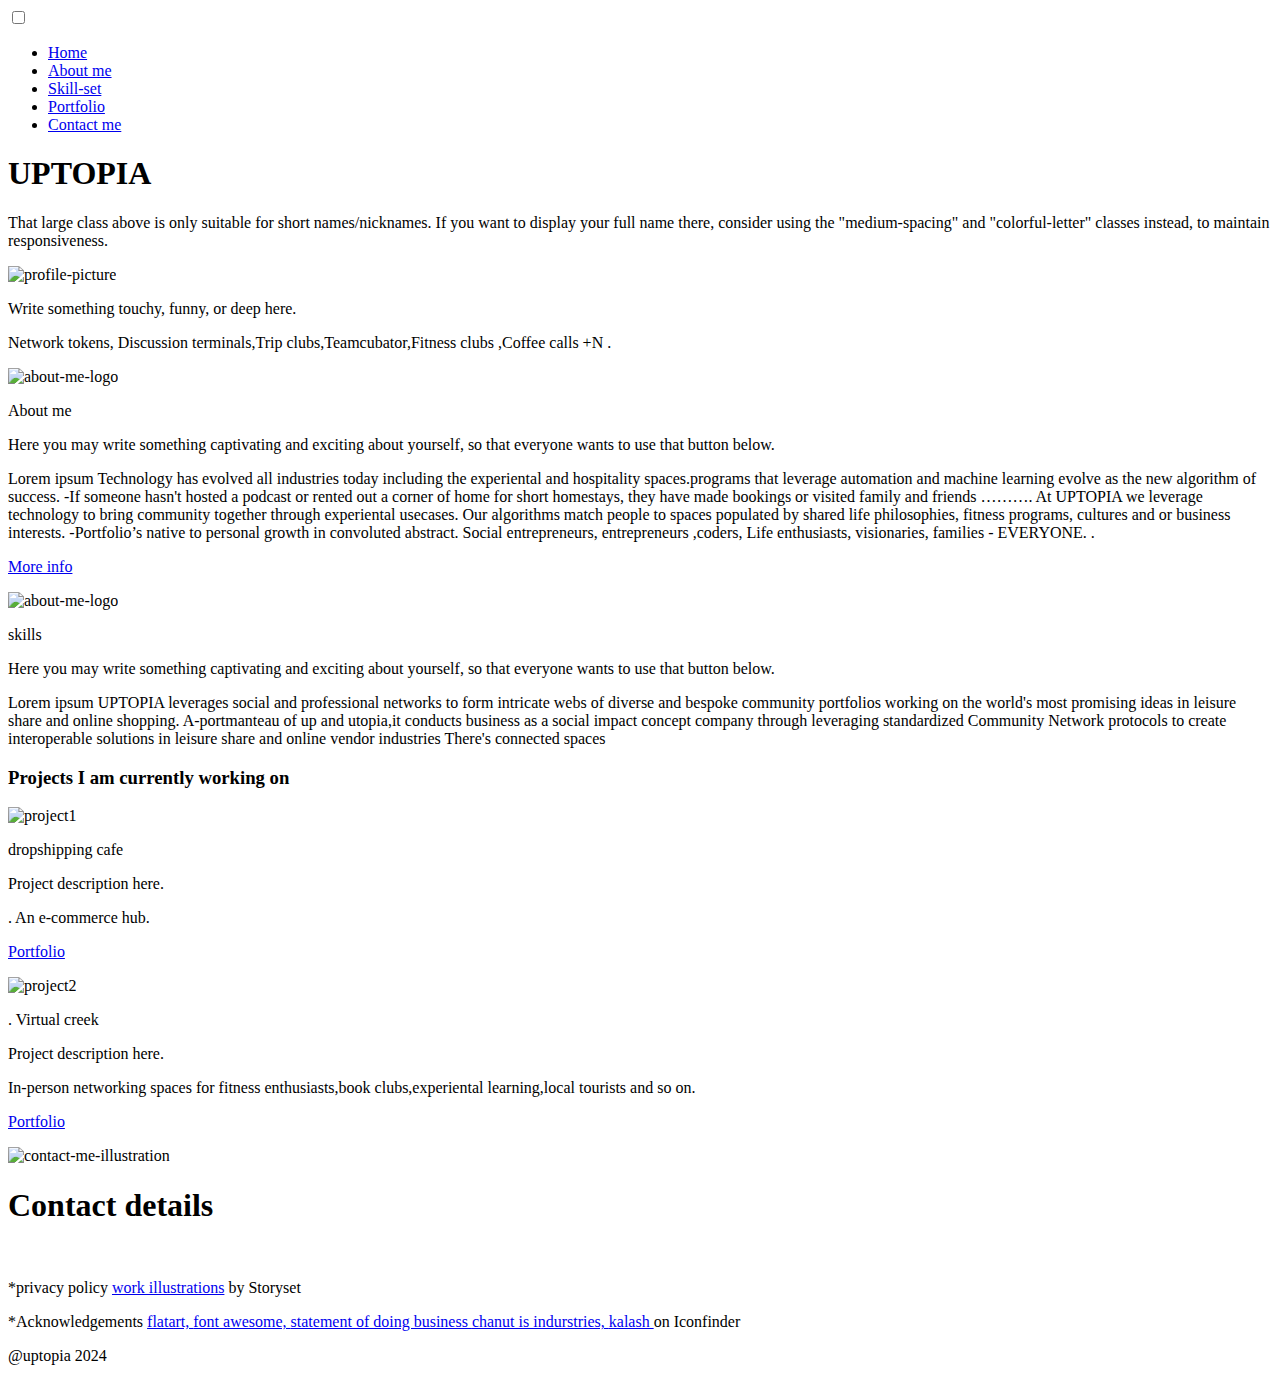
==== index.html @ 45213cc1 "Update index.html" ====
<!DOCTYPE html>
<html lang="en">

<head>
    <meta charset="UTF-8">
    <meta name="viewport" content="width=device-width, initial-scale=1.0">
    <!-- Review this part and modify it to your liking -->
    <meta name="description" content="Sample text for portfolio template meta tag">
    <meta name="keywords" content="Sample text for portfolio template meta tag">
    <meta name="author" content="Sample text for portfolio template meta tag">
    <title>My portfolio website</title>
    <!-- Adding favicon for older and modern browsers,
        It is best to add favicon to the main folder, 
        I used an only ico converter for best result,
        Do not forget to clear you cache to see the changes -->
    <link rel="shortcut icon" type="image/x-icon" href="favicon.ico">
    <link rel="icon" type="image/x-icon" href="favicon.ico">
    <link rel="stylesheet" type="text/css" href="style.css">
    <!-- font for the quote -->
    <link rel="preconnect" href="https://fonts.googleapis.com">
    <link rel="preconnect" href="https://fonts.gstatic.com" crossorigin>
    <link href="https://fonts.googleapis.com/css2?family=Covered+By+Your+Grace&display=swap" rel="stylesheet">
    <!-- font for the body -->
    <link rel="preconnect" href="https://fonts.googleapis.com">
    <link rel="preconnect" href="https://fonts.gstatic.com" crossorigin>
    <link href="https://fonts.googleapis.com/css2?family=Montserrat:wght@200&display=swap" rel="stylesheet">
    <link rel="preconnect" href="https://fonts.gstatic.com" crossorigin>
    <link href="https://fonts.googleapis.com/css2?family=Montserrat:wght@400&display=swap" rel="stylesheet">
    <!-- font for headings -->
    <link rel="preconnect" href="https://fonts.googleapis.com">
    <link rel="preconnect" href="https://fonts.gstatic.com" crossorigin>
    <link href="https://fonts.googleapis.com/css2?family=Oswald:wght@200&display=swap" rel="stylesheet">
    <link rel="preconnect" href="https://fonts.gstatic.com" crossorigin>
    <link href="https://fonts.googleapis.com/css2?family=Oswald:wght@400&display=swap" rel="stylesheet">
</head>

<body>
    <!-- navigation bar -->
    <nav class="sticky">
        <label for="drop" class="toggle" id="main-toggle">
            <span class="nav-icon"></span>
        </label>
        <input type="checkbox" id="drop">
        <ul class="main-nav">
            <li><a href="index.html">Home</a></li>
            <li><a href="about-me.html">About me</a></li>
            <li><a href="skill-set.html">Skill-set</a></li>
            <li><a href="portfolio.html">Portfolio</a></li>
            <li><a href="#contact-me">Contact me</a></li>
        </ul>
    </nav>

    <!-- introduction -->
    <header class="grid-system-2 w-900 padding">
        <section class="align-center">
            <h1 class="medium-spacing"> UPTOPIA </h1>
            <h1 class="large">    </h1>
            <p class="justify">That large class above is only suitable for short names/nicknames. If you want to display
                your full name there, consider using the "medium-spacing" and "colorful-letter" classes instead, to
                maintain responsiveness.</p>
        </section>
        <section class="center align-center">
            <img class="header-img max-width max-height" src="assets/profile-pic.png" alt="profile-picture">
        </section>
    </header>


    <!-- quote -->
    <article class="#023020">
        <p class="quote uppercase">Write something touchy, funny, or deep here.</p>
        <p>
Network tokens, Discussion terminals,Trip clubs,Teamcubator,Fitness clubs ,Coffee calls +N 
            .</p>
    </article>

    <!-- about me -->
    <!-- That about me png is something I've made for fun, it has a purple version too, feel free to use it or change it to anything else. -->
    <section class="wrapper">
        <section class="margin-auto">
            <img class="max-width max-height" src="assets/about-me.png" alt="about-me-logo">
        </section>
        <section class="justify align-center">
            <p class="bold">About me</p>
            <p>Here you may write something captivating and exciting about yourself, so that everyone wants to use that
                button below.</p>
            <p>Lorem ipsum  
Technology has evolved all industries today including the experiental  and hospitality spaces.programs that leverage automation and machine learning evolve as the new algorithm of success.

-If someone hasn't hosted a podcast or rented out a corner of home for short homestays, they have made bookings or  visited family and friends 
……….

At UPTOPIA we leverage  technology to bring community together through experiental usecases.

Our algorithms match people to spaces populated by shared life philosophies, fitness programs, cultures and or business interests.

-Portfolio’s native to personal growth  in convoluted abstract.

Social entrepreneurs, entrepreneurs ,coders, Life enthusiasts, visionaries, families -     EVERYONE.
. </p>
            <p class="padding-top"><a href="about-me.html" class="button-outline">More info</a></p>
        </section>
    </section>

    <!-- skills -->
    
        <section class="margin-auto">
            <img class="max-width max-height" src="assets/about-me.png" alt="about-me-logo">
        </section>
        <section class="justify align-center">
            <p class="bold">skills</p>
            <p>Here you may write something captivating and exciting about yourself, so that everyone wants to use that
                button below.</p>
            <p>Lorem ipsum UPTOPIA leverages social and professional networks to form  intricate webs of diverse and bespoke community portfolios working on the world's most promising ideas in leisure share and online shopping.
A-portmanteau of up and utopia,it conducts business as a social impact concept company through leveraging standardized Community Network protocols to create  interoperable solutions in leisure share and  online vendor industries 
There's  connected spaces </p>

    <!-- Projects -->
    <!-- If you have more projects you are working on at the moment, or just want to show more, double the whole section below without the title and you are good to go -->
    <section>
        <h3 class="main-title center padding">Projects I am currently working on</h3>
    </section>
    <section class="wrapper">
        <section class="column card justify flex">
            <img class="box" src="assets/project1.png" alt="project1">
            <p class="padding bold center">dropshipping cafe</p>
            <p>Project description here.</p>
            <p>.       An e-commerce hub.      </p>
            <p class="padding-top bottom"><a href="portfolio.html" class="button-outline">Portfolio</a></p>
        </section>
        <section class="column card justify flex">
            <img class="box" src="assets/project2.png" alt="project2">
            <p class="padding bold center">. Virtual creek </p>
            <p>Project description here.</p>
            <p>In-person networking spaces for fitness enthusiasts,book clubs,experiental learning,local tourists and so on.
                
                </p>
            <p class="padding-top bottom"><a href="portfolio.html" class="button-outline">Portfolio</a></p>
        </section>

    </section>

    <!-- contact me -->
    <!-- Five logo can be in one row, and if it still not enough, you can create another row, buy doubleing the "box-contact" section -->
    <section id="contact-me" class="grid-system-2 w-900 padding">
        <section class="margin-auto">
            <img class="max-width max-height" src="assets/Contact-me-img.png" alt="contact-me-illustration">
        </section>
        <section class="margin-auto align-center">
            <h1 class="medium-spacing center">Contact details<span></span></h1>
            <section class="box-contact margin-auto padding-top">
                <span>
                    <a href="https://www.linkedin.com/" target="_blank"><img class="logo" src="assets/linkedin.png"
                            alt=""></a>
                </span>
                <span>
                    <a href="https://github.com/" target="_blank"><img class="logo" src="assets/github.png" alt=""></a>
                </span>
                <span>
                    <a href="mailto:xy@gmail.com" target="_blank"><img class="logo" src="assets/email.png" alt=""></a>
                </span>
            </section>
        </section>
    </section>

    <!-- Additional information-->
    <!-- Here you can see the free resources I've used for the logos and illustrations. Do not forget to give credit to the creators of the free stuffs use may use additionally -->
    <section>
        <p class="small thanks justify w-900 padding-left">*privacy policy 
            <a class="link colorful-letter" href="https://storyset.com/work" target="_blank">work illustrations</a> by
            Storyset

        </p>
        <p class="small thanks justify w-900 padding-left">*Acknowledgements
            <span><a class="link colorful-letter" href="https://www.iconfinder.com/Flatart" target="_blank">flatart,
                </a></span>
            <span><a class="link colorful-letter" href="https://www.iconfinder.com/font-awesome" target="_blank">font
                    awesome, </a></span>
            <span><a class="link colorful-letter" href="https://www.iconfinder.com/fluent-designsystem"
                    target="_blank"> statement of doing business </a></span>
            <span><a class="link colorful-letter" href="https://www.iconfinder.com/Chanut-is" target="_blank">chanut is
                    indurstries, </a></span>
            <span><a class="link colorful-letter" href="https://www.iconfinder.com/Kalashnyk" target="_blank">kalash
                </a></span>
            on Iconfinder
        </p>
    </section>
    

    <!-- footer -->
    <!-- waits for you to take over! -->
    <footer>@uptopia 2024</footer>
</body>

</html>
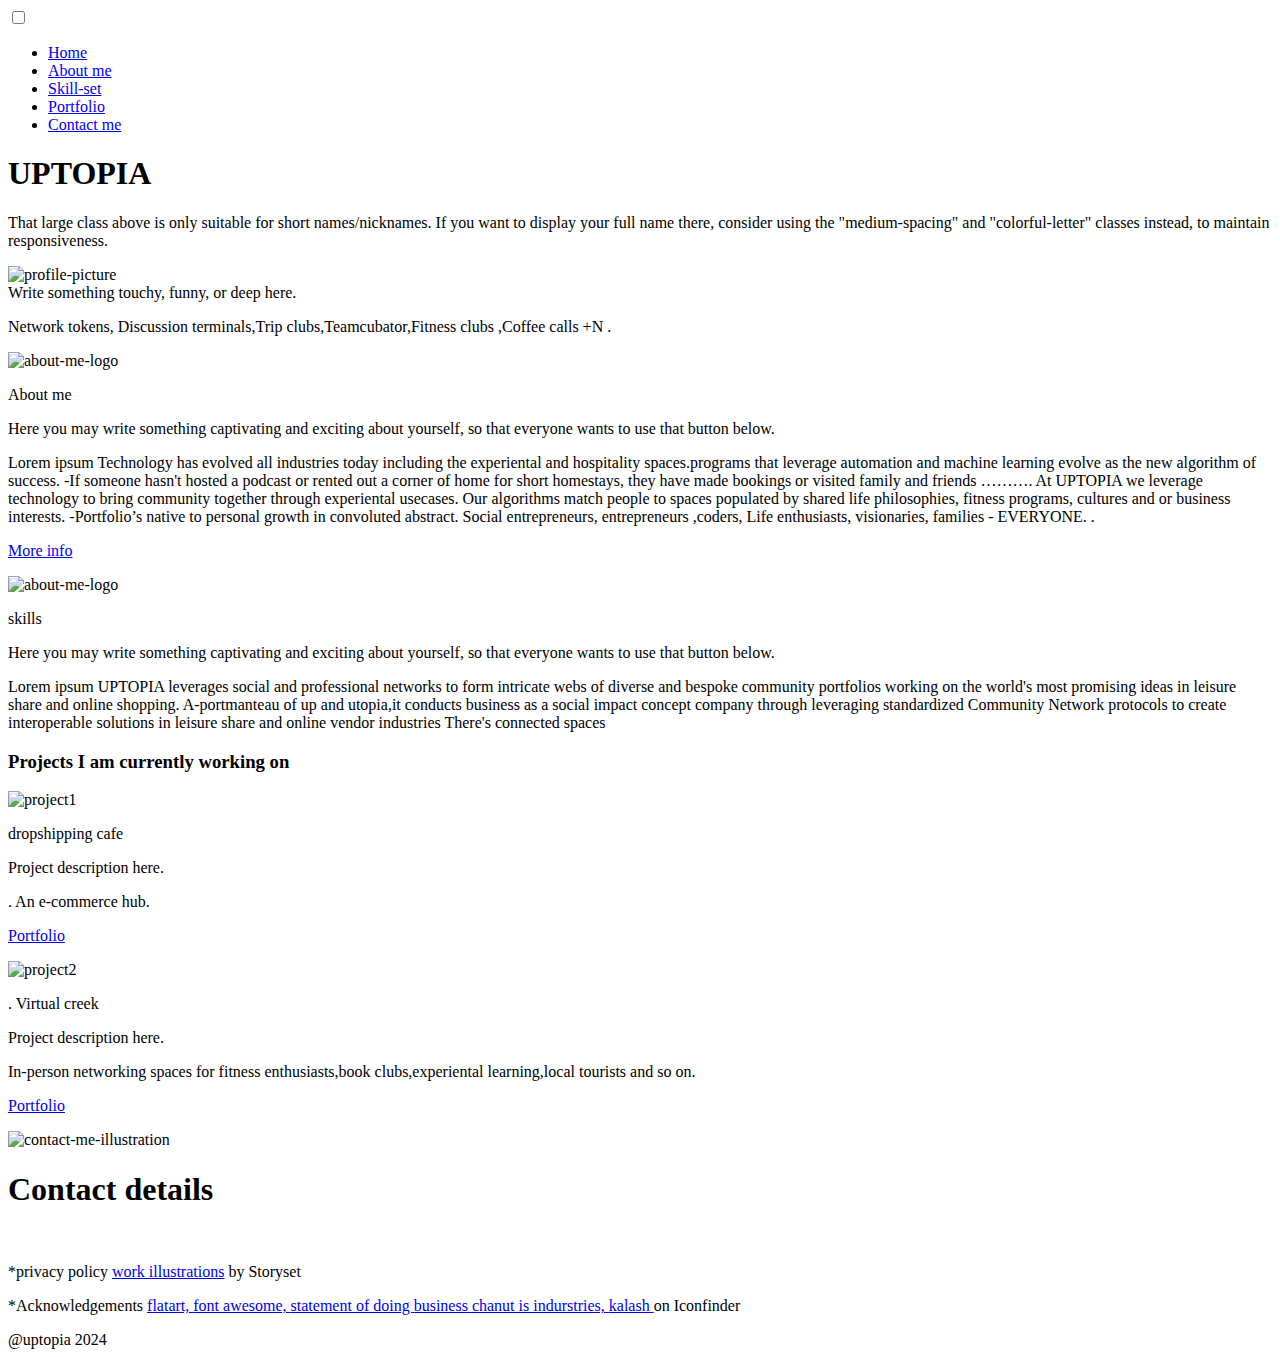
==== commit af7f30d1: "Update index.html" ====
--- a/index.html
+++ b/index.html
@@ -66,7 +66,7 @@
 
 
     <!-- quote -->
-    <article class="#023020">
+    <article class="green>
         <p class="quote uppercase">Write something touchy, funny, or deep here.</p>
         <p>
 Network tokens, Discussion terminals,Trip clubs,Teamcubator,Fitness clubs ,Coffee calls +N 
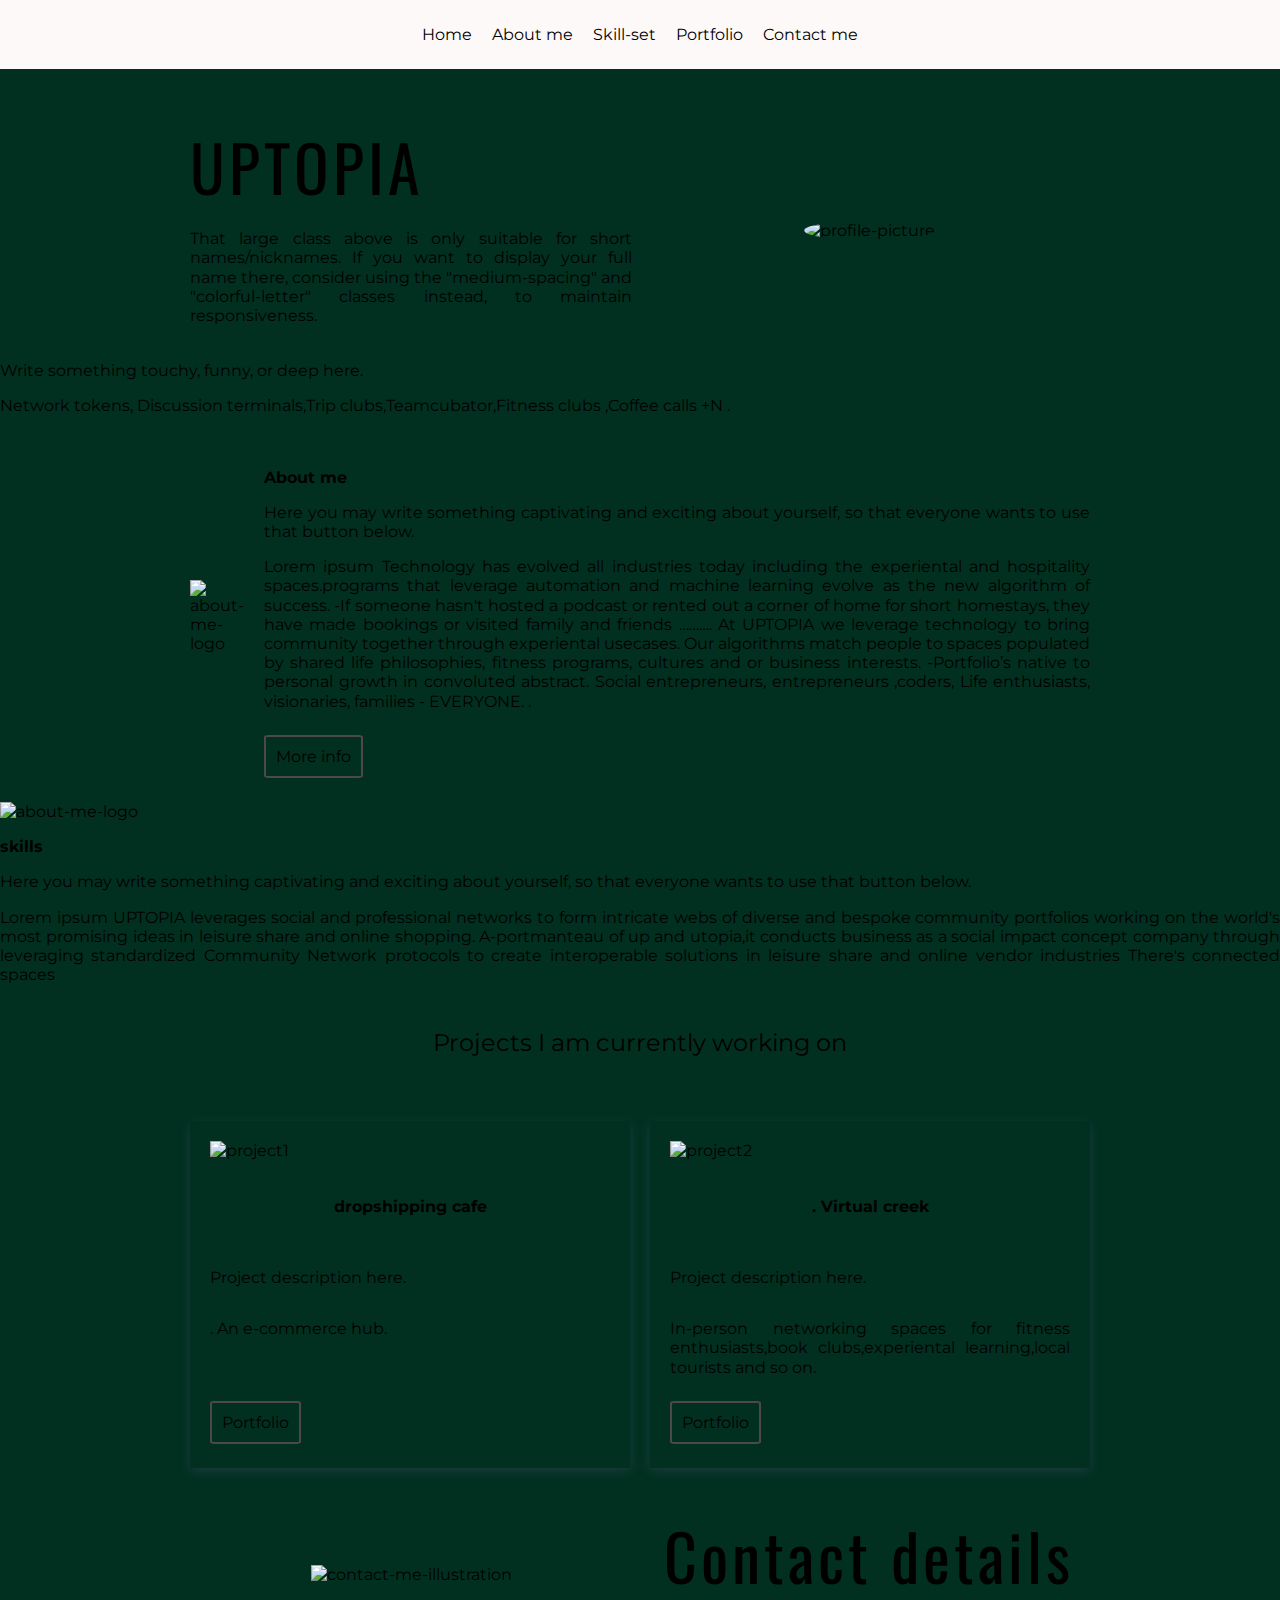
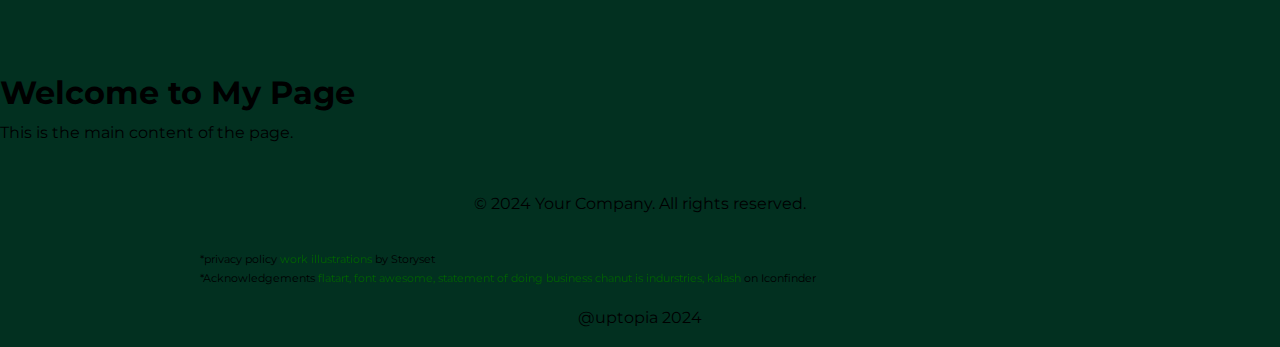
==== commit 7cab94a7: "Update index.html" ====
--- a/index.html
+++ b/index.html
@@ -162,6 +162,33 @@
         </section>
     </section>
 
+              
+
+<head>
+    <meta charset="UTF-8">
+    <meta name="viewport" content="width=device-width, initial-scale=1.0">
+    <title>Page with Footer</title>
+    <link rel="stylesheet" href="styles.css">
+</head>
+<body>
+
+    <!-- Content of the page -->
+    <div class="content">
+        <h1>Welcome to My Page</h1>
+        <p>This is the main content of the page.</p>
+    </div>
+
+    <!-- Grey Footer Section -->
+    <footer class="grey-bottom-section">
+        <p>&copy; 2024 Your Company. All rights reserved.</p>
+    </footer>
+
+</body>
+    </html>
+                        
+
+                
+
     <!-- Additional information-->
     <!-- Here you can see the free resources I've used for the logos and illustrations. Do not forget to give credit to the creators of the free stuffs use may use additionally -->
     <section>
--- a/style.css
+++ b/style.css
@@ -0,0 +1,755 @@
+/* BODY */
+html{
+    font-size: 100%;
+    line-height: 1.2rem;
+    /* text-size adjust is to maintain the text-size even when the users rotates their phone to landscape view */
+    -webkit-text-size-adjust: 100%;
+    /* Firefox supports only the android version and safari supports only the ios version at the moment according to MDN (2023)*/
+    -moz-text-size-adjust: 100%;
+    -ms-text-size-adjust: 100%;
+}
+
+body {
+    background-color:#023020;
+    font-family: 'Montserrat', Arial, sans-serif;
+    margin: 0px;
+}
+/*-------------------------------------------*/
+
+/* GENERAL */
+/* Fonts */
+.large{
+    font-weight: normal;
+    line-height: normal;
+    font-family: 'Oswald', Arial, sans-serif;
+    font-size: 5rem;
+    letter-spacing: 4px;
+    font-weight: bold;
+    text-transform: uppercase;
+    margin: 0px;  
+    background-image: linear-gradient(135deg, rgba(0, 100, 0)0%, rgb(255, 142, 134)60%);
+    background-clip: text;
+    -webkit-background-clip: text;
+    -webkit-text-fill-color: transparent;
+    word-wrap: break-word;
+}
+
+.medium-spacing{
+    font-weight: normal;
+    line-height: normal;
+    font-family: 'Oswald', Arial, sans-serif;
+    font-size: 4rem;
+    letter-spacing: 4px;
+    margin: 0px;
+}
+
+.medium-spacing-halfsize{
+    font-weight: normal;
+    line-height: normal;
+    font-family: 'Oswald', Arial, sans-serif;
+    font-size: 2rem;
+    letter-spacing: 4px;
+    margin: 0px;
+}
+
+.main-title-large{
+    font-weight: normal;
+    line-height: normal;
+    font-size: 3rem;
+}
+
+.main-title{
+    font-weight: normal;
+    line-height: normal;
+    font-size: 1.5rem;
+}
+
+.small{
+    font-weight: normal;
+    font-size: 0.7rem;
+}
+
+.quote{
+    font-family: 'Covered By Your Grace', cursive, sans-serif;
+    font-size: 1.5em;
+}
+
+.uppercase{
+    text-transform: uppercase;
+}
+
+.italic{
+    font-style: italic;
+}
+
+.bold{
+    font-weight: bold;
+}
+
+.colorful-letter{
+    background-image: linear-gradient(135deg, rgb(0, 100, 0)0%, rgb(0,100, 0)6%);
+    background-clip: text;
+    -webkit-background-clip: text;
+    -webkit-text-fill-color: transparent;
+}
+
+/* Background colors */
+.#023020{
+    background-color: rgba(0, 100, 0, 0.3);
+    margin: 20px auto;
+    padding: 20px;
+    text-align: center;
+}
+
+.#023020{
+    background-color: #023020;
+    margin: 20px auto;
+    padding: 20px;
+    text-align: center;
+}
+
+/* Setting alignments and sizing */
+/* for the flexbox */
+.wrapper{
+    max-width: 900px;
+    margin: auto;
+    padding: 20px;
+    display: flex;
+    gap: 20px 20px;
+}
+
+.column{
+    flex: 50%;
+}
+
+.w-900{
+    max-width: 900px;
+    margin: auto;
+}
+
+/* for the grid system */
+.grid-system-2{
+    display: grid;
+    grid-template-columns: repeat(2, 1fr);
+    gap: 1rem;
+}
+
+.grid-system-4{
+    display: grid;
+    grid-template-columns: repeat(auto-fill, minmax(200px, 1fr));
+    gap: 1rem;
+}
+
+/* other */
+.max-width{
+    max-width: 450px;
+}
+
+.max-height{
+    max-height: 350px;
+}
+
+.align-center{
+    align-self: center;
+}
+
+.justify-content{
+    justify-content: right;
+}
+
+.justify{
+    text-align: justify;
+}
+
+.center{
+    text-align: center;
+}
+
+.padding{
+    padding: 20px;
+}
+
+.padding-top{
+    padding-top: 20px;
+}
+
+.padding-right{
+    padding-right: 20px;
+}
+
+.padding-bottom{
+    padding-bottom: 20px;
+}
+
+.padding-left{
+    padding-left: 20px;
+}
+
+.margin-auto{
+    margin: auto;
+}
+
+.margin-trbl10{
+    margin: 10px;
+}
+
+/* for sticky bottom button */
+.flex{
+    display: flex;
+    flex-direction: column;
+}
+
+.bottom{
+    align-self: flex-start;
+    margin-top: auto;
+}
+
+/* Miscellaneous */
+.button{
+    background-color:;
+    padding: 10px;
+    text-decoration: none;
+    border-radius: 5%;
+    color: black;
+}
+
+/* I only used button-outline on this project, but you may like the other one more */
+.button-outline{
+    border: 2px solid  rgba(253, 129, 187, 0.3);
+    padding: 10px;
+    text-decoration: none;
+    border-radius: 5%;
+    color: black;
+}
+
+.link{
+    text-decoration: none;
+}
+
+/* I had to double this code, because of the :hover and :active on link above */
+.link-no-scale{
+    text-decoration: none;
+}
+
+.no-padding-list-item{
+    padding-left: 0;
+}
+
+.padding-list-10{
+    padding: 10px;
+}
+
+.no-bullet-list{
+    list-style-type: none;
+}
+/* ---------------------------------- */
+
+/* ANIMATIONS AND OTHER BEAUTIES */
+.button-outline:hover, .button-outline:active{
+    border: 2px solid  rgba(253, 129, 187, 0.3);
+    background-color: rgba(253, 129, 187, 0.6);
+    padding: 10px;
+    text-decoration: none;
+    border-radius: 5%;
+    color: rgb(255, 255, 255);
+    transition: background-color 1s ease, color 1s ease;
+}
+
+.link:hover, .link:active{
+    font-size: 1.2rem;
+    transform: scale(1.5);
+    transition: 1s ease-in-out;
+    /* second solution: */
+    /* font-size: 1.2rem; 
+    transition: font-size 2s ease-in-out;  */
+}
+
+.progress-bar:hover, .progress-bar:active {
+    box-shadow: 5px 5px 5px #cdadcd;
+    transition: box-shadow 1s ease;
+}
+
+/* ---------------------------------- */
+
+/* NAV */
+nav {
+    margin-bottom: 30px;
+}
+
+.main-nav{
+    background-color: rgb(253, 249, 249);
+    display: flex;
+    list-style-type: none;
+    justify-content: center;
+    padding: 20px;
+    margin: 0px;
+}
+
+.main-nav li {
+    padding: 5px 10px;
+}
+
+.main-nav li a {
+    color: #000000;
+    text-decoration: none;
+}
+
+.main-nav li a:hover {
+    color: rgb(254, 175, 210);
+    text-decoration: none;
+    font-weight: bold;
+}
+
+.sticky {
+    position: -webkit-sticky; /* for Safari */
+    position: sticky;
+    top: 0;
+    align-self: flex-start; /* <-- this is the fix */
+}
+
+/* Nav-icon */
+.toggle, #drop{
+    display: none;
+}
+
+#main-toggle{
+    border: 1px solid #df36854d;
+    float: right;
+    padding: 20px;
+    /* position: relative; */
+    user-select: none;
+}
+
+.nav-icon{
+    background-color: #df36854d;
+    display: block;
+    height: 3px;
+    width: 10px;
+    position: relative;
+}
+
+.nav-icon::before,
+.nav-icon::after{
+    background-color: #df36854d;
+    content: "";
+    display: block;
+    height: 100%;
+    width: 100%;
+    position: absolute;
+}
+
+.nav-icon::before{
+    top: 5px;
+}
+
+.nav-icon::after{
+    top: -5px;
+}
+/* ---------------------------------- */
+
+/* FOOTER */
+footer{
+    color: #000000;
+    text-align: center;
+    padding: 20px 0px;
+}
+/* ---------------------------------- */
+
+/* INTRODUCTION */
+.header-img{
+    border-radius: 70%;
+}
+/* ---------------------------------- */
+
+/* ARTICLE */
+/* Everything here is made with general classes. Find them in the GENERAL section */
+/* ---------------------------------- */
+
+/* ABOUT ME */
+/* Everything here is made with general classes. Find them in the GENERAL section */
+/* ---------------------------------- */
+
+/* SKILLS */
+.skills {
+    list-style: none;
+    text-transform: uppercase;
+}
+
+.progress-bar {
+    background-color: #353b48;
+    display: block;
+    height: 10px;
+    border-radius: 20px;
+}
+
+.progress-bar span {
+    height: 10px;
+    float: left;
+    background: linear-gradient(135deg, rgb(250, 113, 283)0%, rgb(255, 142, 134)60%);
+    border-radius: 20px;
+    -webkit-background: linear-gradient(135deg, rgb(250, 113, 283) 0%, rgb(255, 142, 134) 60%);
+    -webkit-border-radius: 20px;
+}
+
+.html {
+    width: 90%;
+    animation: html 3s;
+}
+
+.css {
+    width: 75%;
+    animation: css 3s;
+}
+
+.javascript {
+    width: 63%;
+    animation: javascript 3s;
+}
+
+.php {
+    width: 54%;
+    animation: php 3s;
+}
+
+.comm-adapt {
+    width: 90%;
+    animation: comm-adapt 3s;
+}
+
+.team-player {
+    width: 85%;
+    animation: team-player 3s;
+}
+
+.problem-solving {
+    width: 82%;
+    animation: problem-solving 3s;
+}
+
+.open-minded {
+    width: 75%;
+    animation: open-minded 3s;
+}
+
+@keyframes html {
+    0% {
+        width: 0%;
+    }
+    100% {
+        width: 90%;
+    }
+}
+
+@keyframes css {
+    0% {
+        width: 0%;
+    }
+    100% {
+        width: 75%;
+    }
+}
+
+@keyframes javascript {
+    0% {
+        width: 0%;
+    }
+    100% {
+        width: 63%;
+    }
+}
+
+@keyframes php {
+    0% {
+        width: 0%;
+    }
+    100% {
+        width: 54%;
+    }
+}
+
+@keyframes comm-adapt {
+    0% {
+        width: 0%;
+    }
+    100% {
+        width: 90%;
+    }
+}
+
+@keyframes team-player {
+    0% {
+        width: 0%;
+    }
+    100% {
+        width: 85%;
+    }
+}
+
+@keyframes problem-solving {
+    0% {
+        width: 0%;
+    }
+    100% {
+        width: 82%;
+    }
+}
+
+@keyframes open-minded {
+    0% {
+        width: 0%;
+    }
+    100% {
+        width: 75%;
+    }
+}
+/* ---------------------------------- */
+
+/* PROJECTS */
+/* I also used these card settings on other sub-pages */
+.card{
+    box-shadow: 0 3px 10px rgb(127 110 187 / 0.2); 
+    padding: 20px;
+}
+
+.box{
+    display: block;
+    width: 100px;
+}
+/* ---------------------------------- */
+
+/* CONTACT ME */
+.box-contact{
+    display: block;
+    width: 100%; 
+    text-align: center;
+}
+
+.logo{
+    width: 50px;
+}
+/* ---------------------------------- */
+
+/* SPECIAL THANKS */
+/* Everything here is made with general classes. Find them in the GENERAL section */
+/* ---------------------------------- */
+
+/* RESPONSIVENESS */
+/* Had to pay attention for that wondow.innerWidth when calculated max-width */
+@media screen and (max-width: 867px){
+    body{
+        font-size: 90%;
+    }
+
+    .grid-system-2{
+        grid-template-columns: 1fr;
+    }
+
+    .large{
+        font-size: 4rem;
+    }
+
+    .medium-spacing{
+        font-size: 2.5rem;
+    }
+
+    .main-title-large{
+        font-size: 2rem;
+        text-align: center;  
+        margin: 0;
+    }
+
+    .main-title{
+        text-align: center;
+        margin: 0;
+    }
+
+    .small{
+        font-size: 0.6rem;
+    }
+
+    .max-width{
+        max-width: 300px
+    }
+
+    .max-height{
+        max-height: 250px;
+    }
+
+    .padding-top{
+        padding-top: 10px;
+    }
+    
+    .padding-right{
+        padding-right: 10px;
+    }
+
+    .padding-bottom{
+        padding-bottom: 10px;
+    }
+    
+    .padding-left{
+        padding-left: 10px;
+    }
+
+    .logo{
+        width: 40px;
+    }
+}
+
+/* wrapper on home page looks better with this @media */
+@media screen and (max-width: 750px){
+    .wrapper{
+        flex-direction: column;
+        gap: 20px 0px;
+    }
+
+    .column{
+        flex: 100%;
+    }
+
+    .box{
+        margin: auto;
+    }
+
+    .thanks{
+        text-align: center;
+    }
+}
+
+/* media query for hamburger menu with dropdown */
+@media screen and (max-width: 510px){
+    .main-nav{
+        display: none;
+    }
+
+    .toggle{
+        display: block;
+        background-color: #ffffff;
+        border: 1px solid #fd81bb4d;
+    }
+    
+    .toggle:hover{
+        background-color: #f0e7e7;
+    }
+    
+    #drop:checked+.main-nav{
+        display: block;
+    }
+
+    nav{
+        padding-bottom: 25px;
+    }
+
+    .max-width{
+        max-width: 100%;
+    }
+}
+
+/* media query for smaller screens */
+/* smaller fonts were my way to go */
+@media screen and (max-width: 377px){
+    body{
+        line-height: 1.5rem;
+    }
+
+    .large{
+        font-size: 3rem;
+    }
+
+    .medium-spacing{
+        font-size: 1.5rem;
+    }
+
+    .medium-spacing-halfsize{
+        font-size: 1.5rem;
+    }
+
+    .main-title{
+        font-size: 1rem;
+    }
+
+    .main-title-large{
+        font-size: 1.5rem;
+    }
+}
+
+/* DARK THEME */
+@media (prefers-color-scheme: dark) {
+    body {
+        background-color: rgba(45, 45, 45, 1);
+        color: white;
+    }
+
+    .baby-pink {
+        background-color: rgb(243, 162, 200);
+    }
+
+    .baby-pink-light {
+        background-color: rgba(45, 45, 45, 1);
+        border: 2px solid rgb(243, 162, 200);
+    }
+
+    .main-nav {
+        background-color: rgba(45, 45, 45, 1);
+    }
+
+    .main-nav li a {
+        color: white;
+    }
+
+    .main-nav li a:hover {
+        color: rgb(254, 175, 210);
+    }
+
+    #main-toggle{
+        border: 1px solid rgba(255, 255, 255, 0.6);
+        background-color: rgba(45, 45, 45, 1);
+    }
+    
+    .nav-icon{
+        background-color: rgba(255, 255, 255, 0.6);
+    }
+    
+    .nav-icon::before,
+    .nav-icon::after{
+        background-color: rgba(255, 255, 255, 0.6);
+    }
+
+    .button-outline{
+        border: 2px solid rgb(254, 175, 210);
+        color: white;
+    }
+
+    .button-outline:hover, .button-outline:active{
+        border: 2px solid rgb(254, 175, 210);
+        background-color: rgb(254, 175, 210);
+    }
+
+    .card{
+        box-shadow: 0 0px 0px; 
+        border: 2px solid rgb(254, 175, 210);
+    }
+
+    .logo{
+        background-color: white;
+        padding: 2px;
+        border-radius: 4px;
+    }
+
+    .hobbies{
+        background-color: white;
+        border-radius: 100%;
+        padding: 10px;
+    }
+
+    footer{
+        color: white;
+    }
+
+    @media screen and (max-width: 929px) {
+        .baby-pink-light {
+            margin-left: 10px;
+            margin-right: 10px;
+        }
+    }
+}
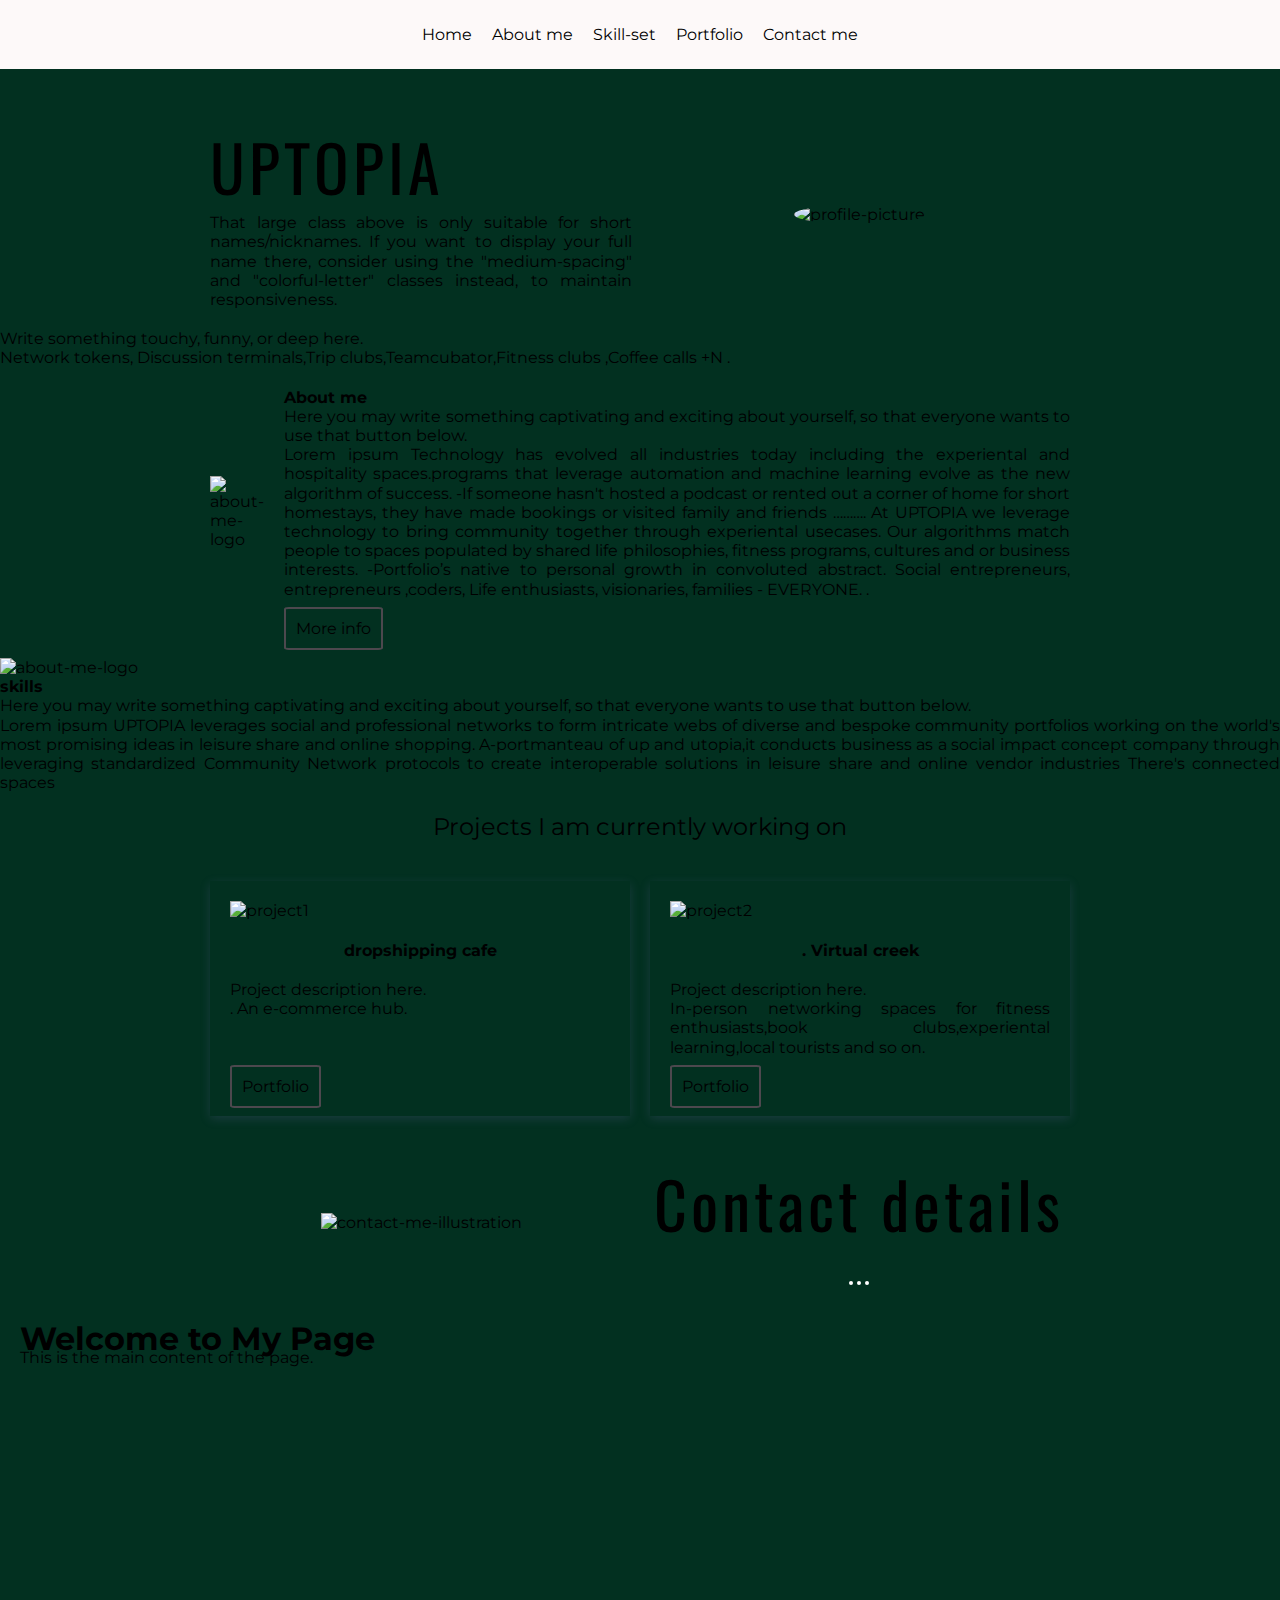
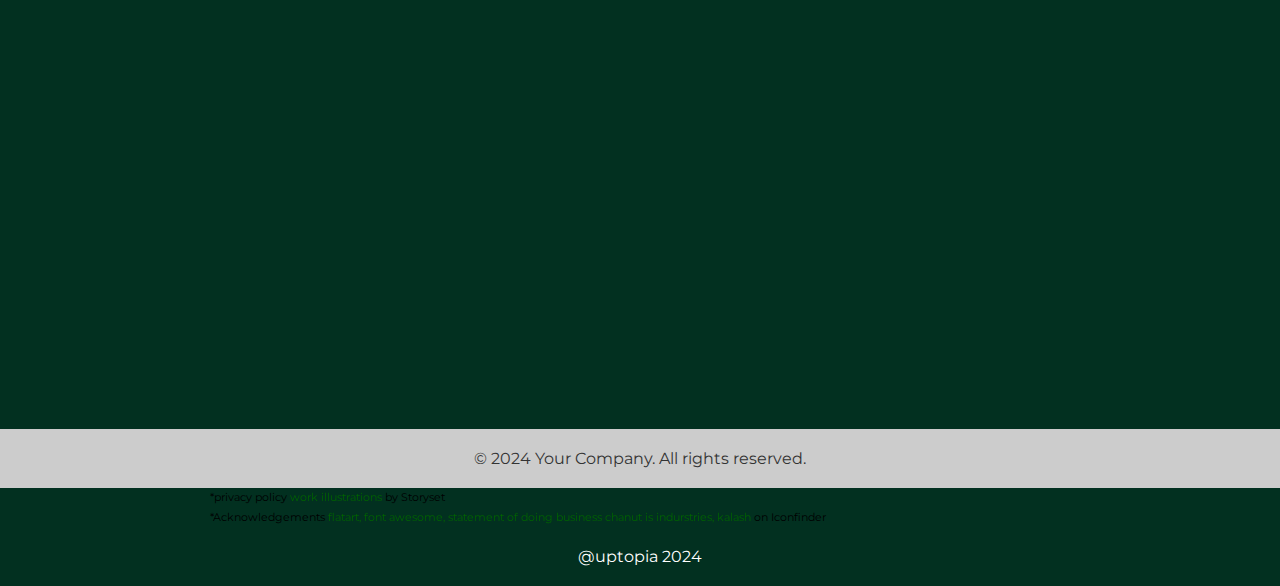
==== commit be3ed29d: "Update index.html" ====
--- a/index.html
+++ b/index.html
@@ -66,7 +66,7 @@
 
 
     <!-- quote -->
-    <article class="green>
+    <article class="grey>
         <p class="quote uppercase">Write something touchy, funny, or deep here.</p>
         <p>
 Network tokens, Discussion terminals,Trip clubs,Teamcubator,Fitness clubs ,Coffee calls +N 
--- a/style.css
+++ b/style.css
@@ -524,6 +524,46 @@
     text-align: center;
 }
 
+
+
+
+
+
+    /*botton section*/
+
+
+/* Basic Reset */
+* {
+    margin: 0;
+    padding: 0;
+    box-sizing: border-box;
+}
+
+/* Style for main content */
+.content {
+    min-height: 80vh; /* Adjust height based on content */
+    padding: 20px;
+}
+
+/* Grey Footer Section */
+.grey-bottom-section {
+    background-color: #cccccc; /* Light grey color */
+    color: #333; /* Text color */
+    padding: 20px;
+    text-align: center;
+    position: relative;
+    bottom: 0;
+    width: 100%;
+}
+
+
+
+
+
+
+
+
+
 .logo{
     width: 50px;
 }
@@ -673,63 +713,6 @@
     }
 }
 
-/* DARK THEME */
-@media (prefers-color-scheme: dark) {
-    body {
-        background-color: rgba(45, 45, 45, 1);
-        color: white;
-    }
-
-    .baby-pink {
-        background-color: rgb(243, 162, 200);
-    }
-
-    .baby-pink-light {
-        background-color: rgba(45, 45, 45, 1);
-        border: 2px solid rgb(243, 162, 200);
-    }
-
-    .main-nav {
-        background-color: rgba(45, 45, 45, 1);
-    }
-
-    .main-nav li a {
-        color: white;
-    }
-
-    .main-nav li a:hover {
-        color: rgb(254, 175, 210);
-    }
-
-    #main-toggle{
-        border: 1px solid rgba(255, 255, 255, 0.6);
-        background-color: rgba(45, 45, 45, 1);
-    }
-    
-    .nav-icon{
-        background-color: rgba(255, 255, 255, 0.6);
-    }
-    
-    .nav-icon::before,
-    .nav-icon::after{
-        background-color: rgba(255, 255, 255, 0.6);
-    }
-
-    .button-outline{
-        border: 2px solid rgb(254, 175, 210);
-        color: white;
-    }
-
-    .button-outline:hover, .button-outline:active{
-        border: 2px solid rgb(254, 175, 210);
-        background-color: rgb(254, 175, 210);
-    }
-
-    .card{
-        box-shadow: 0 0px 0px; 
-        border: 2px solid rgb(254, 175, 210);
-    }
-
     .logo{
         background-color: white;
         padding: 2px;
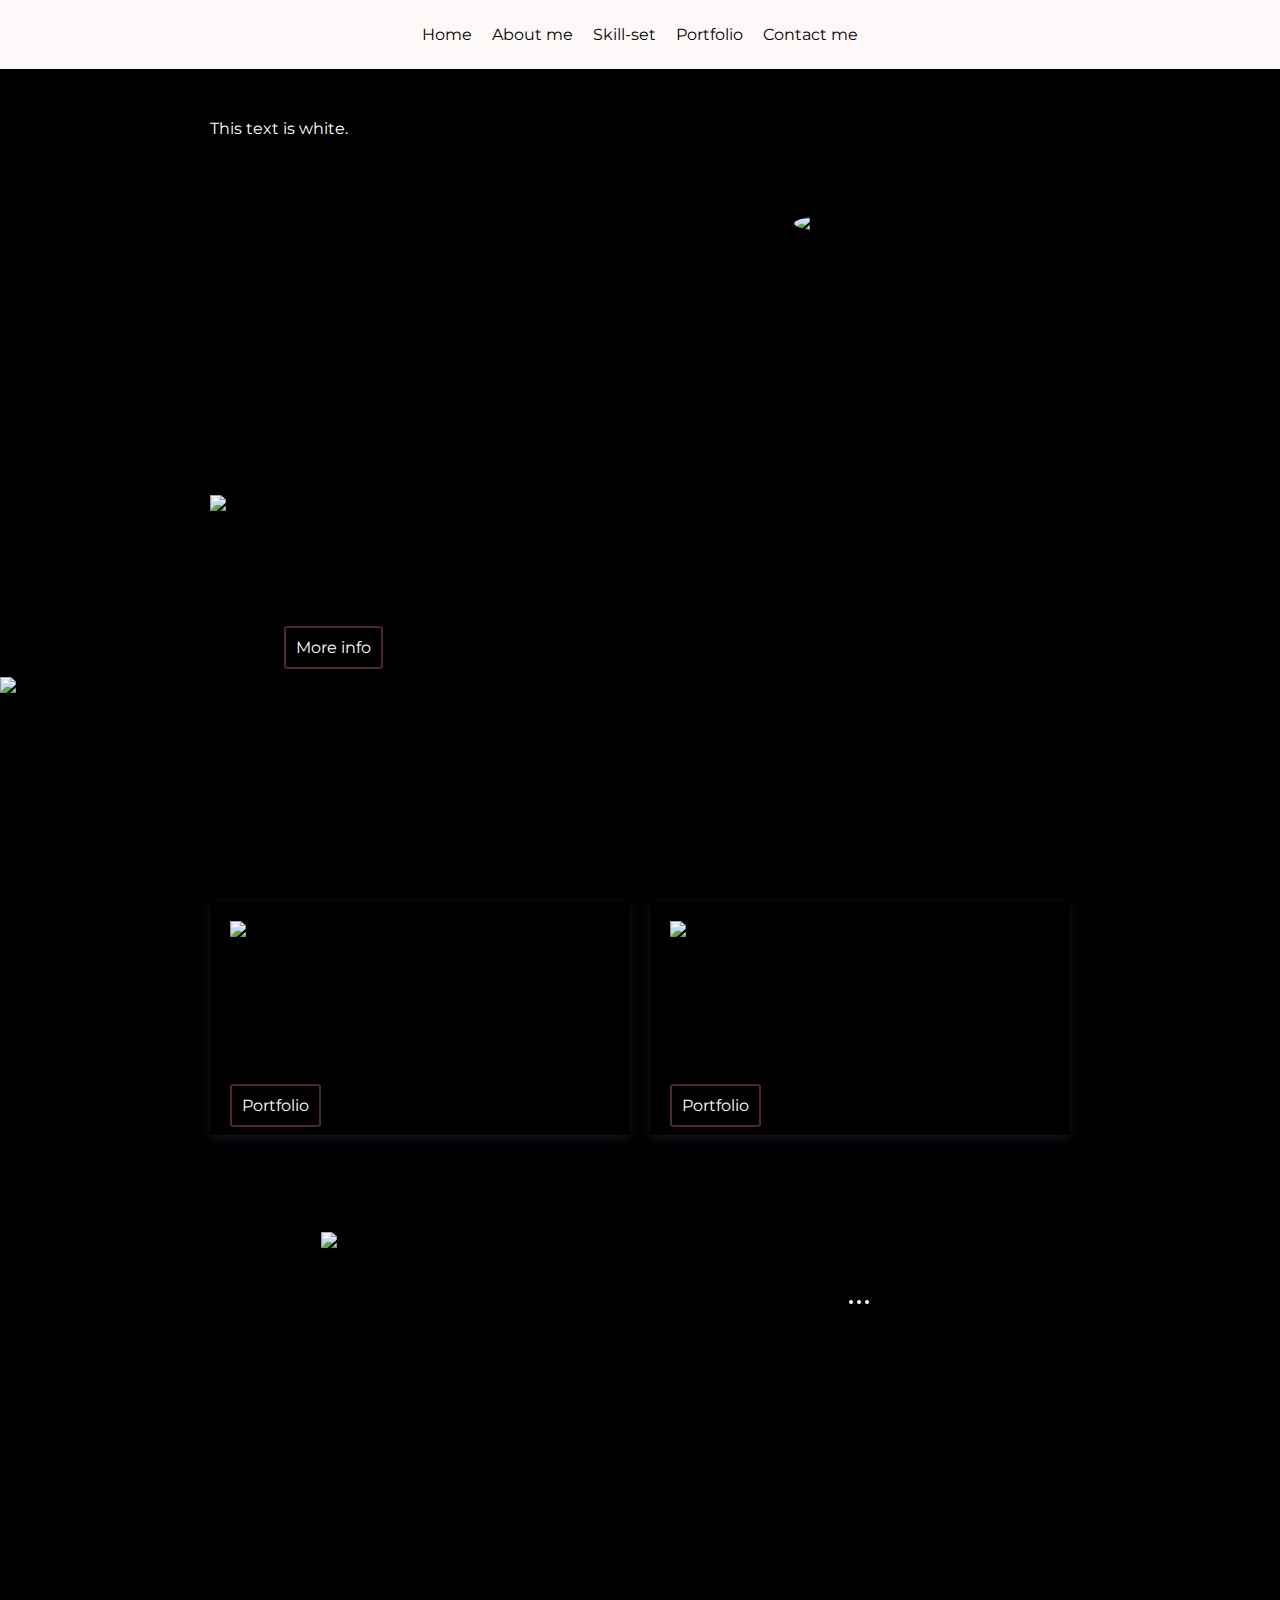
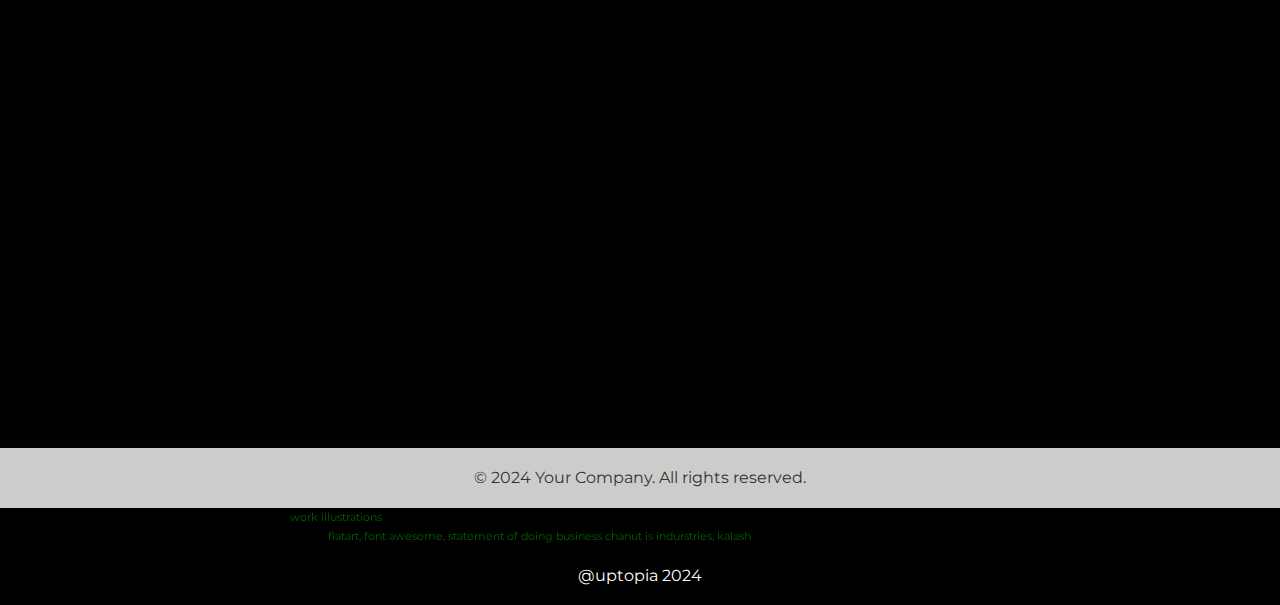
==== commit 0ec1945d: "Update index.html" ====
--- a/index.html
+++ b/index.html
@@ -53,6 +53,9 @@
     <!-- introduction -->
     <header class="grid-system-2 w-900 padding">
         <section class="align-center">
+<p style="color: white;">This text is white.</p>
+            
+            
             <h1 class="medium-spacing"> UPTOPIA </h1>
             <h1 class="large">    </h1>
             <p class="justify">That large class above is only suitable for short names/nicknames. If you want to display
--- a/style.css
+++ b/style.css
@@ -10,7 +10,7 @@
 }
 
 body {
-    background-color:#023020;
+    background-color:#000000;
     font-family: 'Montserrat', Arial, sans-serif;
     margin: 0px;
 }
@@ -94,15 +94,15 @@
 }
 
 /* Background colors */
-.#023020{
+.#000000{
     background-color: rgba(0, 100, 0, 0.3);
     margin: 20px auto;
     padding: 20px;
     text-align: center;
 }
 
-.#023020{
-    background-color: #023020;
+.#000000{
+    background-color: #000000;
     margin: 20px auto;
     padding: 20px;
     text-align: center;
@@ -219,7 +219,7 @@
     padding: 10px;
     text-decoration: none;
     border-radius: 5%;
-    color: black;
+    color: white;
 }
 
 .link{
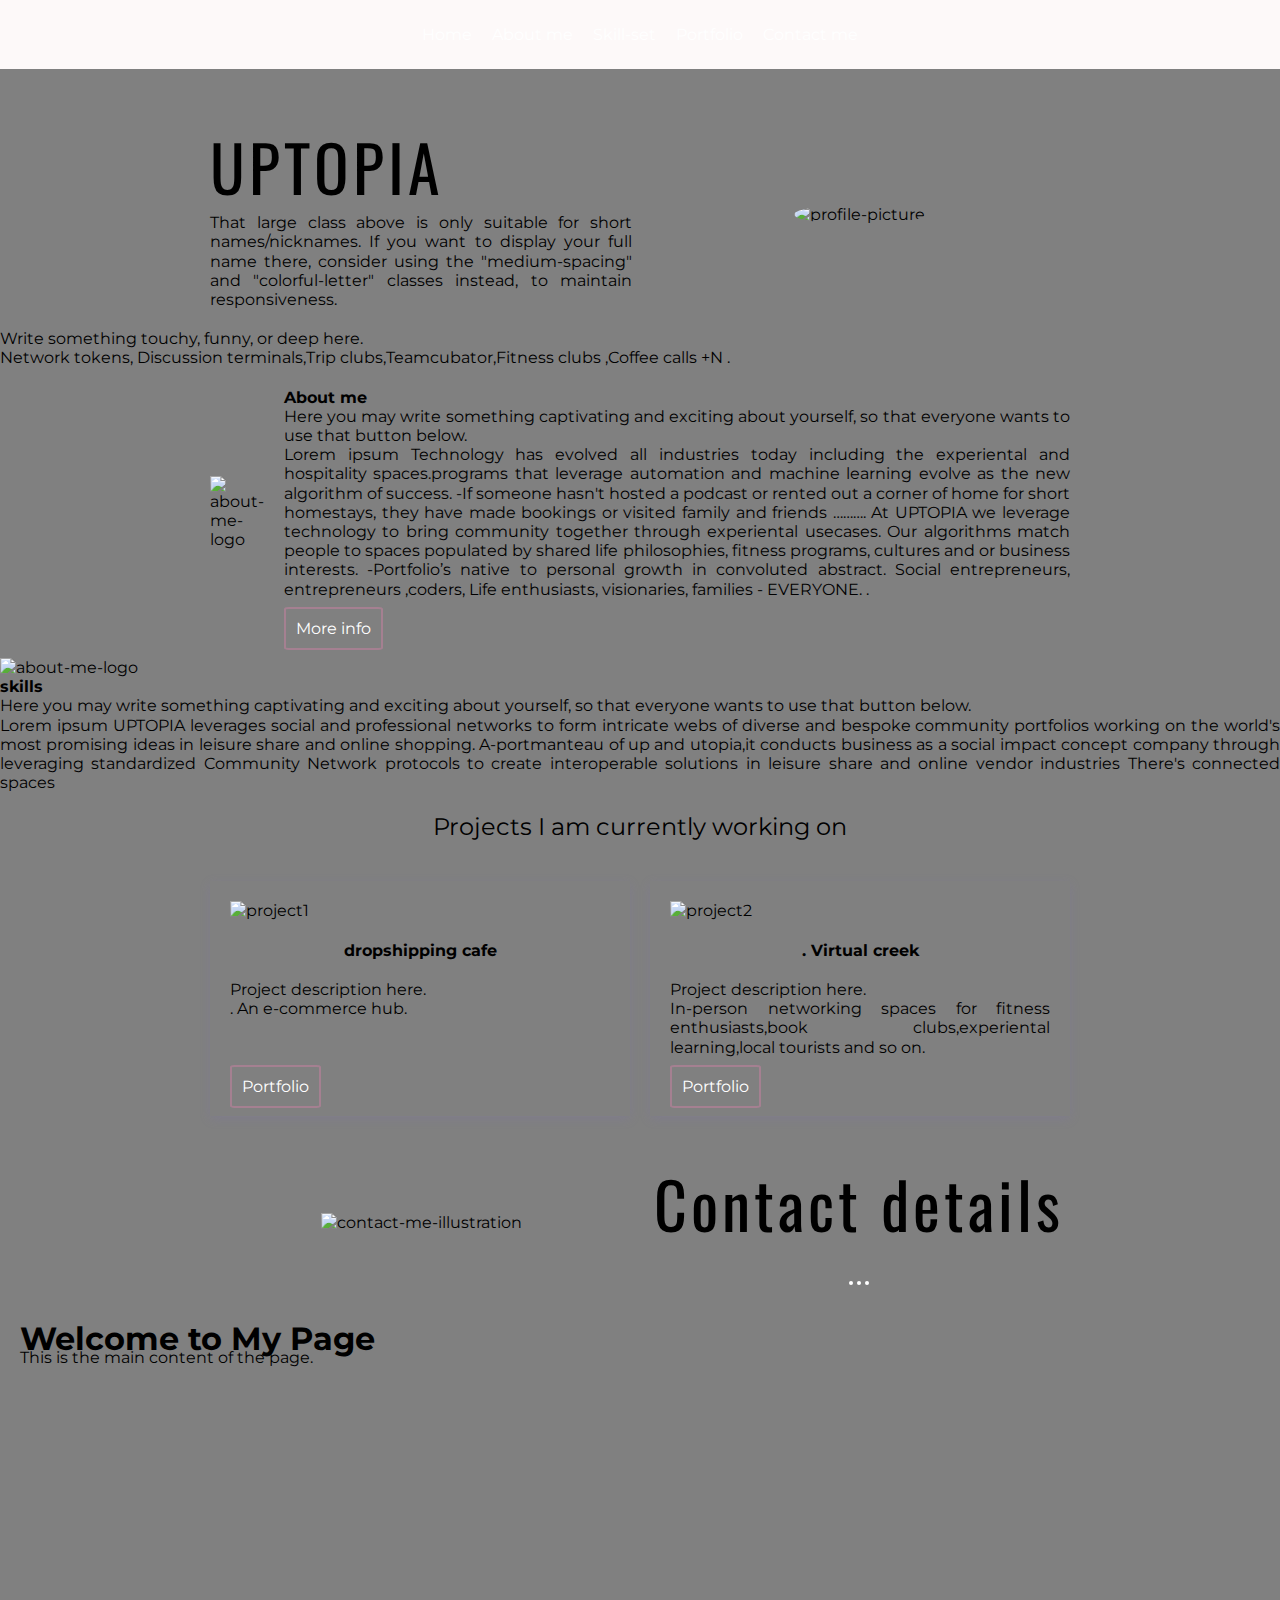
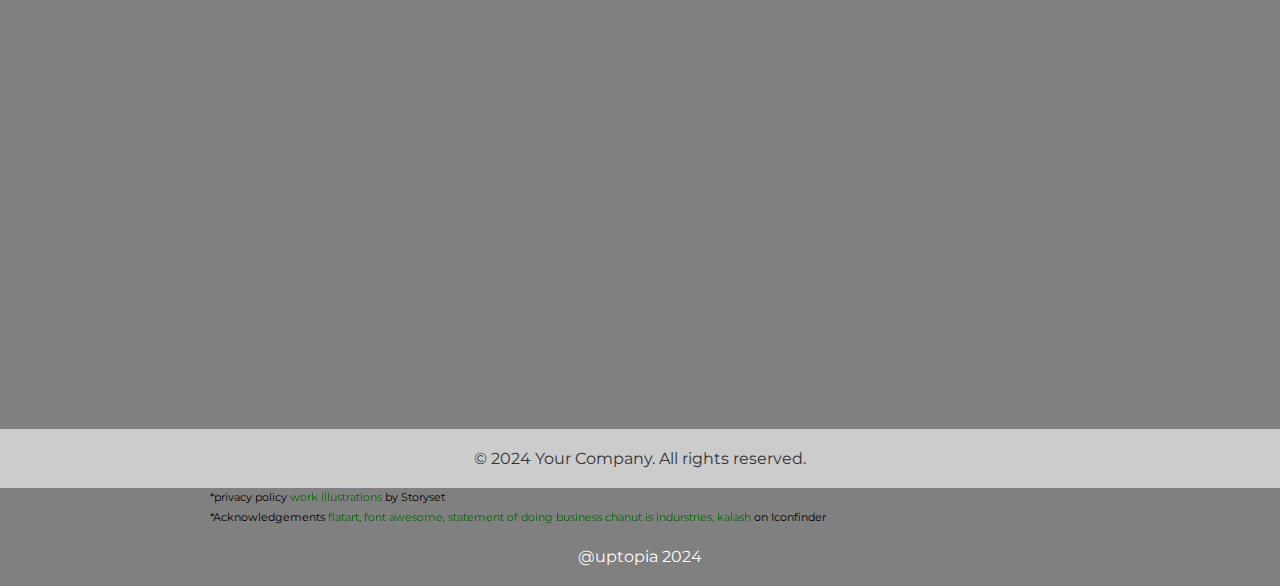
==== commit d69e1fc7: "Update index.html" ====
--- a/index.html
+++ b/index.html
@@ -53,10 +53,8 @@
     <!-- introduction -->
     <header class="grid-system-2 w-900 padding">
         <section class="align-center">
-<p style="color: white;">This text is white.</p>
-            
-            
-            <h1 class="medium-spacing"> UPTOPIA </h1>
+
+        <h1 class="medium-spacing"> UPTOPIA </h1>
             <h1 class="large">    </h1>
             <p class="justify">That large class above is only suitable for short names/nicknames. If you want to display
                 your full name there, consider using the "medium-spacing" and "colorful-letter" classes instead, to
--- a/style.css
+++ b/style.css
@@ -10,7 +10,7 @@
 }
 
 body {
-    background-color:#000000;
+    background-color:#808080;
     font-family: 'Montserrat', Arial, sans-serif;
     margin: 0px;
 }
@@ -101,8 +101,8 @@
     text-align: center;
 }
 
-.#000000{
-    background-color: #000000;
+.#808080{
+    background-color: #808080;
     margin: 20px auto;
     padding: 20px;
     text-align: center;
@@ -290,7 +290,7 @@
 }
 
 .main-nav li a {
-    color: #000000;
+    color: #FFFFFF;
     text-decoration: none;
 }
 
@@ -664,12 +664,12 @@
 
     .toggle{
         display: block;
-        background-color: #ffffff;
+        background-color: #0000FF;
         border: 1px solid #fd81bb4d;
     }
     
     .toggle:hover{
-        background-color: #f0e7e7;
+        background-color: #000000;
     }
     
     #drop:checked+.main-nav{
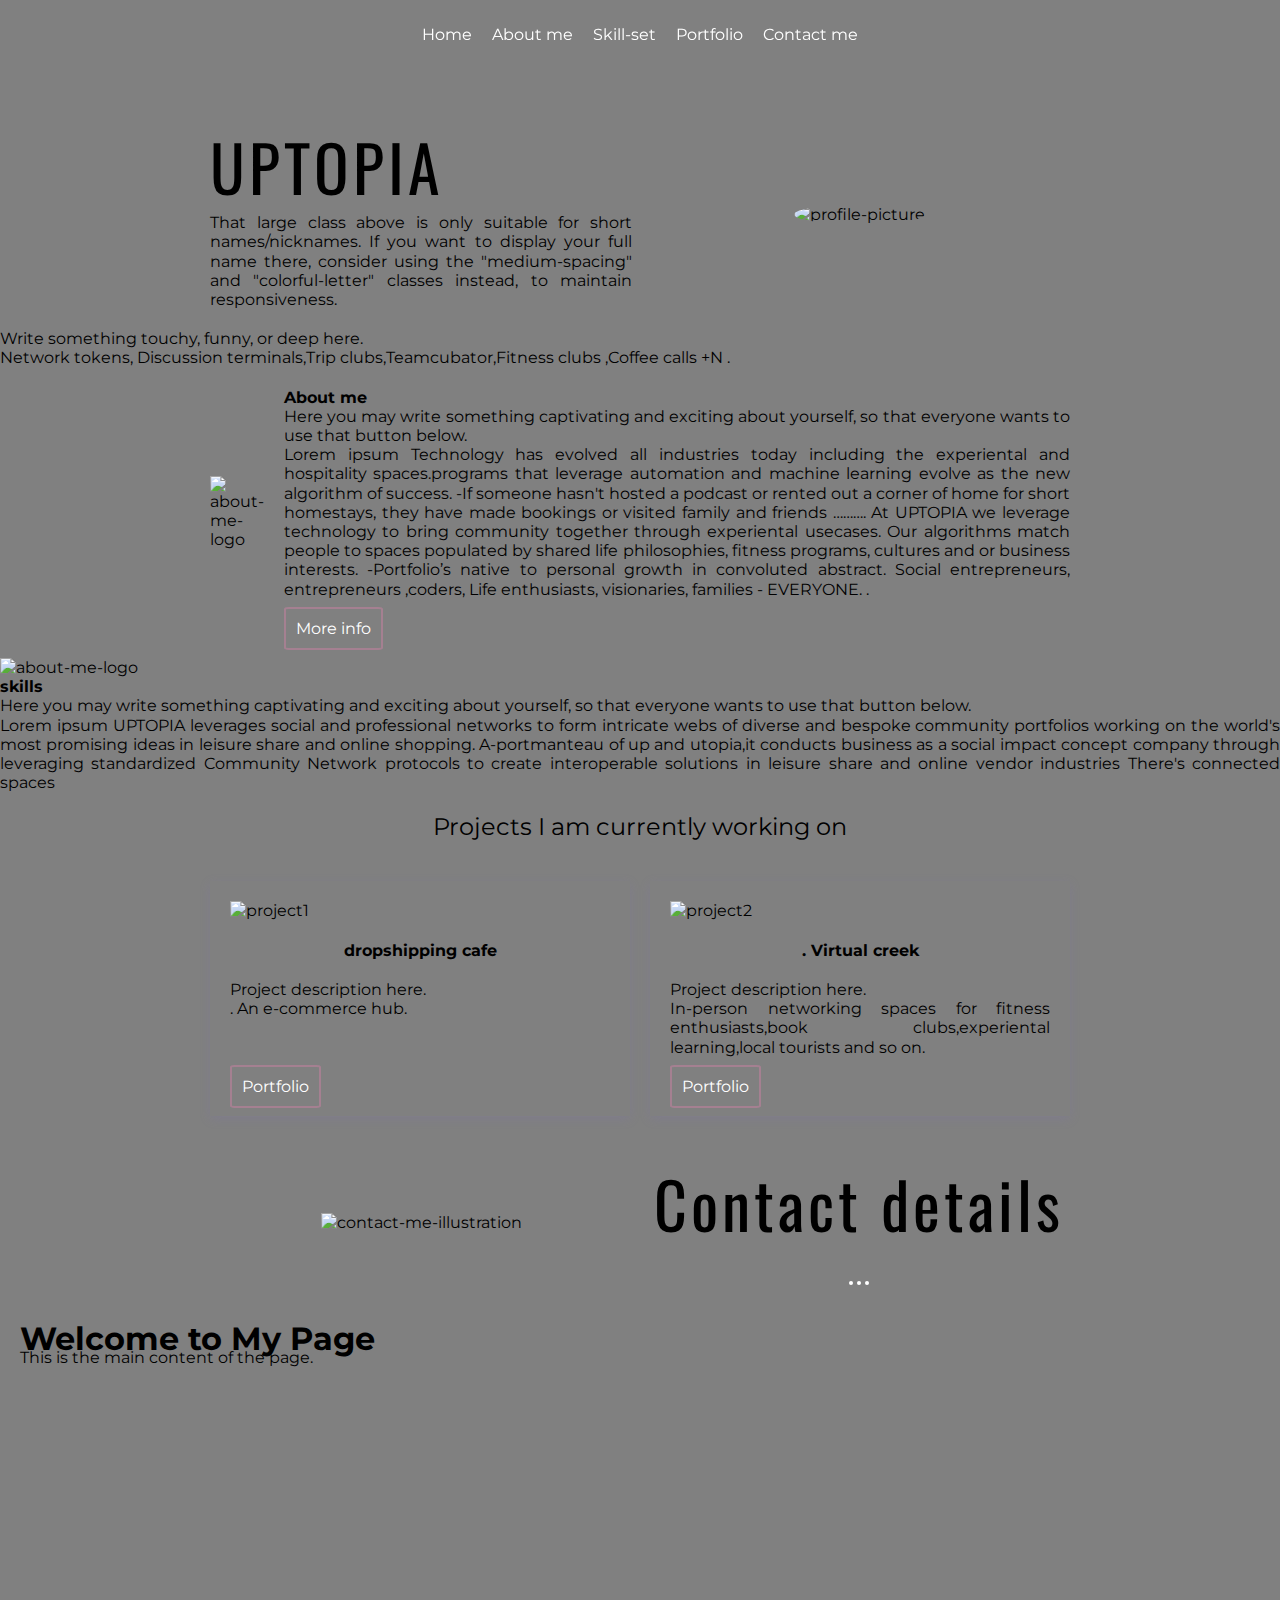
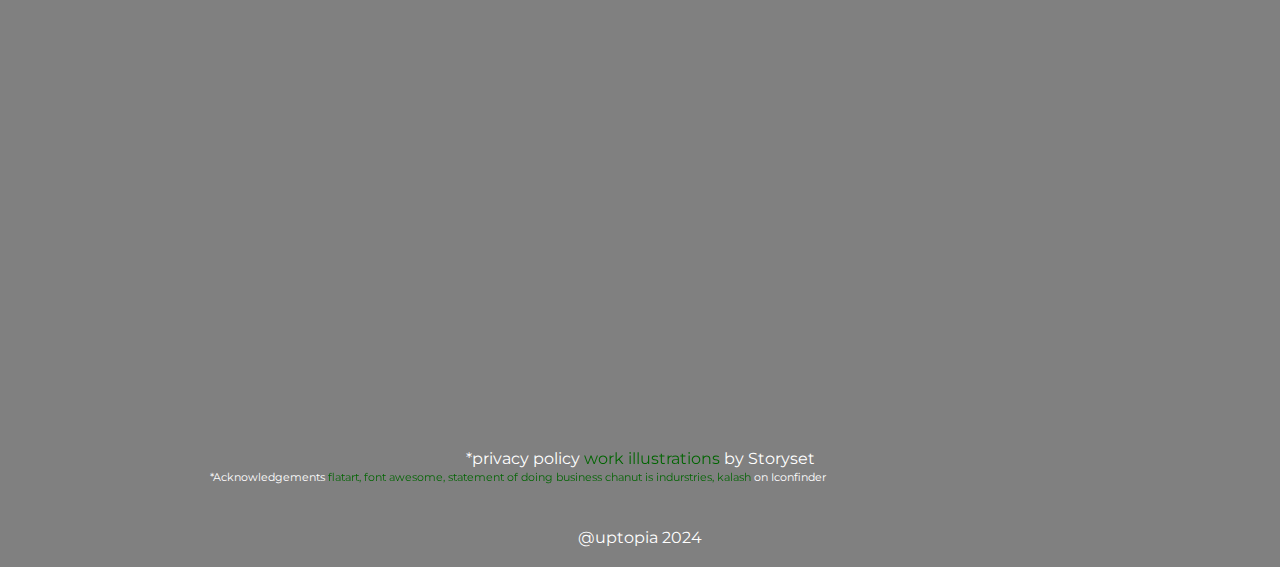
==== commit 457091d2: "Update index.html" ====
--- a/index.html
+++ b/index.html
@@ -180,7 +180,7 @@
     </div>
 
     <!-- Grey Footer Section -->
-    <footer class="grey-bottom-section">
+    <footer class="008080>
         <p>&copy; 2024 Your Company. All rights reserved.</p>
     </footer>
 
--- a/style.css
+++ b/style.css
@@ -94,15 +94,15 @@
 }
 
 /* Background colors */
-.#000000{
-    background-color: rgba(0, 100, 0, 0.3);
+.#808080{
+    background-color: 808080;
     margin: 20px auto;
     padding: 20px;
     text-align: center;
 }
 
 .#808080{
-    background-color: #808080;
+    background-color: 808080;
     margin: 20px auto;
     padding: 20px;
     text-align: center;
@@ -277,7 +277,7 @@
 }
 
 .main-nav{
-    background-color: rgb(253, 249, 249);
+    background-color: 008080;
     display: flex;
     list-style-type: none;
     justify-content: center;
@@ -295,7 +295,7 @@
 }
 
 .main-nav li a:hover {
-    color: rgb(254, 175, 210);
+    color: 0008080;
     text-decoration: none;
     font-weight: bold;
 }
@@ -313,7 +313,7 @@
 }
 
 #main-toggle{
-    border: 1px solid #df36854d;
+    border: 1px solid FFFFFF;
     float: right;
     padding: 20px;
     /* position: relative; */
@@ -330,7 +330,7 @@
 
 .nav-icon::before,
 .nav-icon::after{
-    background-color: #df36854d;
+    background-color: #008080;
     content: "";
     display: block;
     height: 100%;
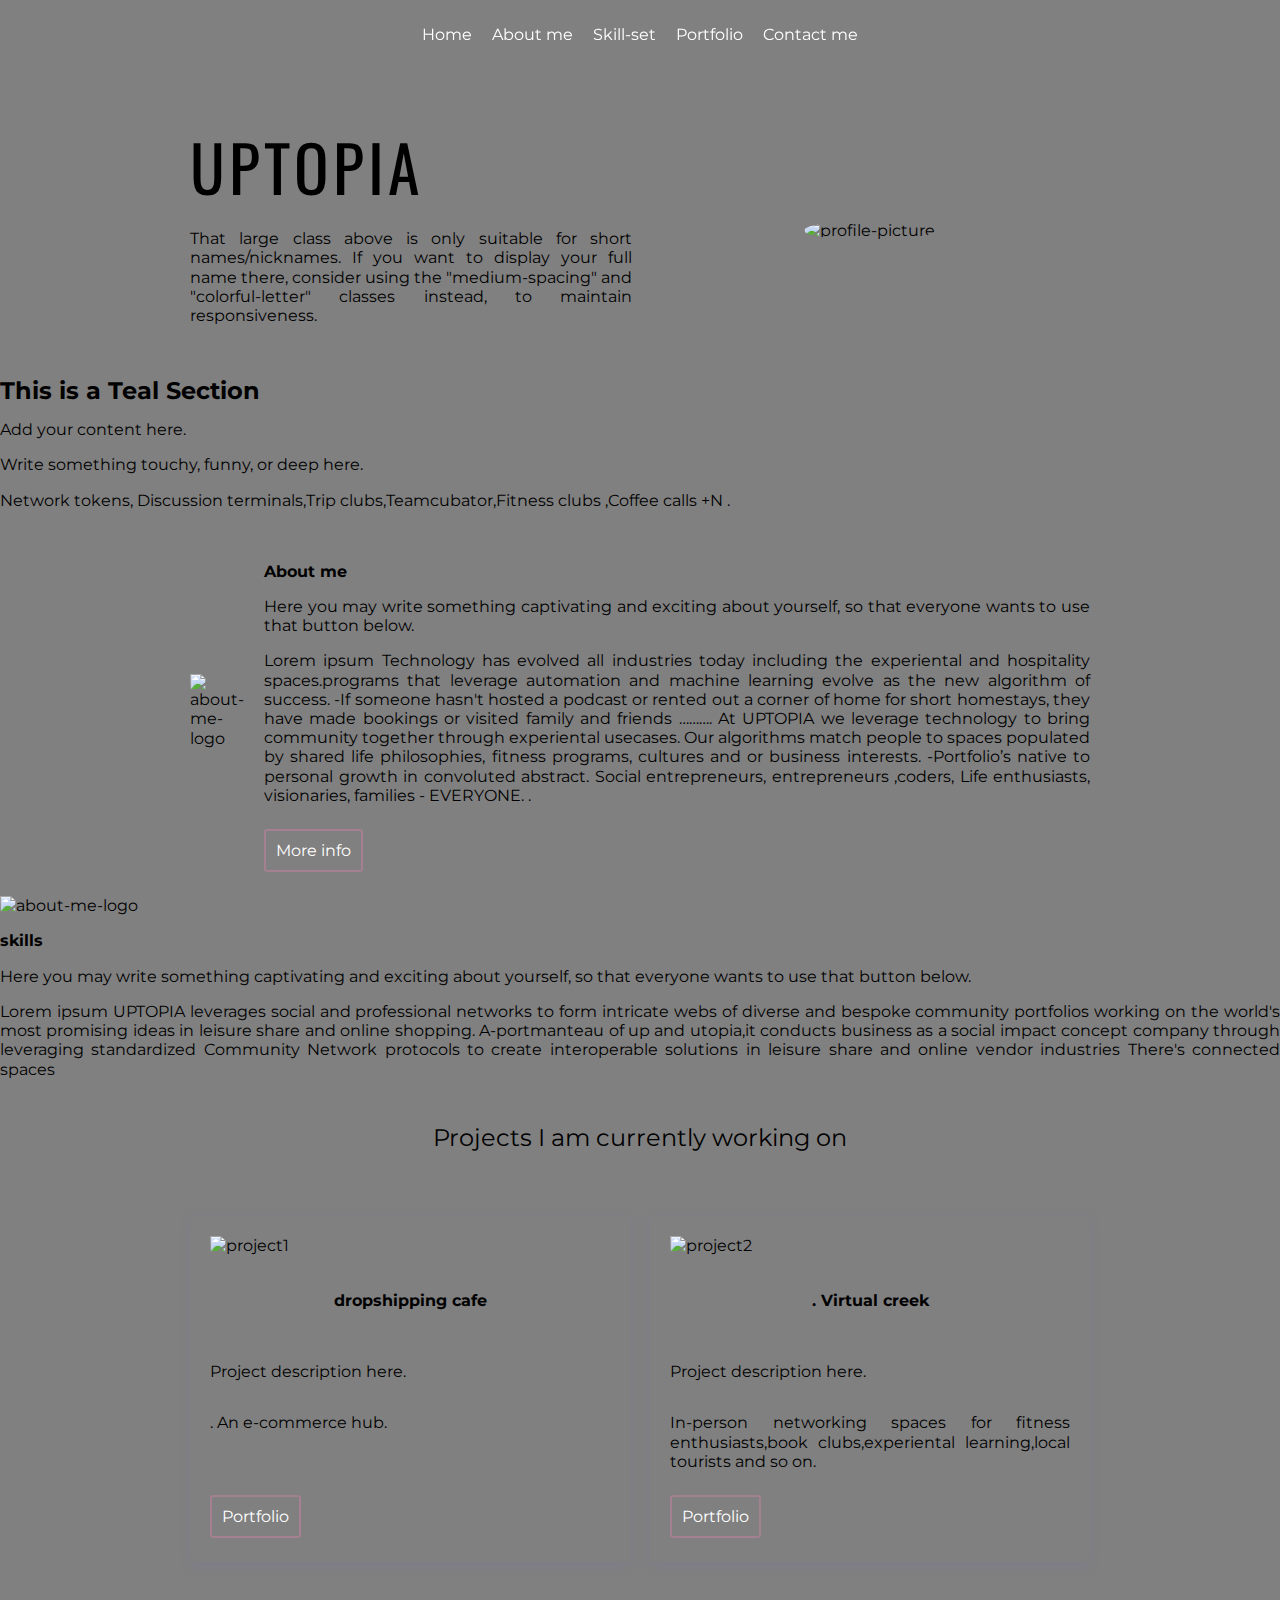
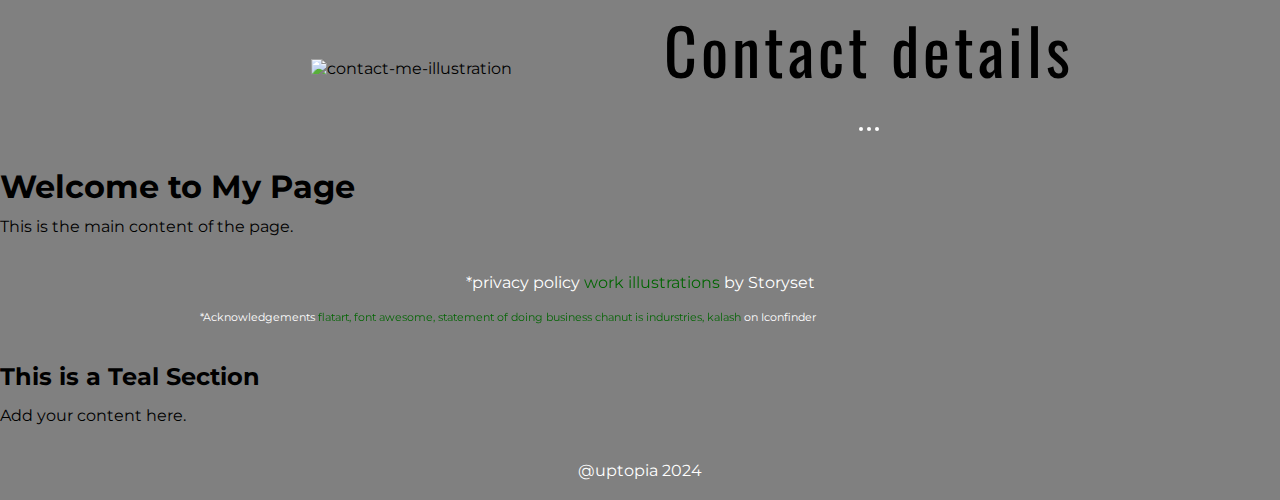
==== commit cbf8e79f: "Update index.html" ====
--- a/index.html
+++ b/index.html
@@ -66,6 +66,32 @@
     </header>
 
 
+
+
+<head>
+    <meta charset="UTF-8">
+    <meta name="viewport" content="width=device-width, initial-scale=1.0">
+    <title>Teal Section Example</title>
+    <link rel="stylesheet" href="styles.css">
+</head>
+<body>
+
+    <!-- Teal Section -->
+    <div class="teal-section">
+        <h2>This is a Teal Section</h2>
+        <p>Add your content here.</p>
+    </div>
+
+</body>
+</html>
+    
+
+
+
+
+
+    
+
     <!-- quote -->
     <article class="grey>
         <p class="quote uppercase">Write something touchy, funny, or deep here.</p>
@@ -212,6 +238,37 @@
             on Iconfinder
         </p>
     </section>
+
+
+
+
+        
+
+
+<head>
+    <meta charset="UTF-8">
+    <meta name="viewport" content="width=device-width, initial-scale=1.0">
+    <title>Teal Section Example</title>
+    <link rel="stylesheet" href="styles.css">
+</head>
+<body>
+
+    <!-- Teal Section -->
+    <div class="teal-section">
+        <h2>This is a Teal Section</h2>
+        <p>Add your content here.</p>
+    </div>
+
+</body>
+</html>
+
+
+
+
+
+
+        
+
     
 
     <!-- footer -->
--- a/style.css
+++ b/style.css
@@ -529,37 +529,6 @@
 
 
 
-    /*botton section*/
-
-
-/* Basic Reset */
-* {
-    margin: 0;
-    padding: 0;
-    box-sizing: border-box;
-}
-
-/* Style for main content */
-.content {
-    min-height: 80vh; /* Adjust height based on content */
-    padding: 20px;
-}
-
-/* Grey Footer Section */
-.grey-bottom-section {
-    background-color: #cccccc; /* Light grey color */
-    color: #333; /* Text color */
-    padding: 20px;
-    text-align: center;
-    position: relative;
-    bottom: 0;
-    width: 100%;
-}
-
-
-
-
-
 
 
 
